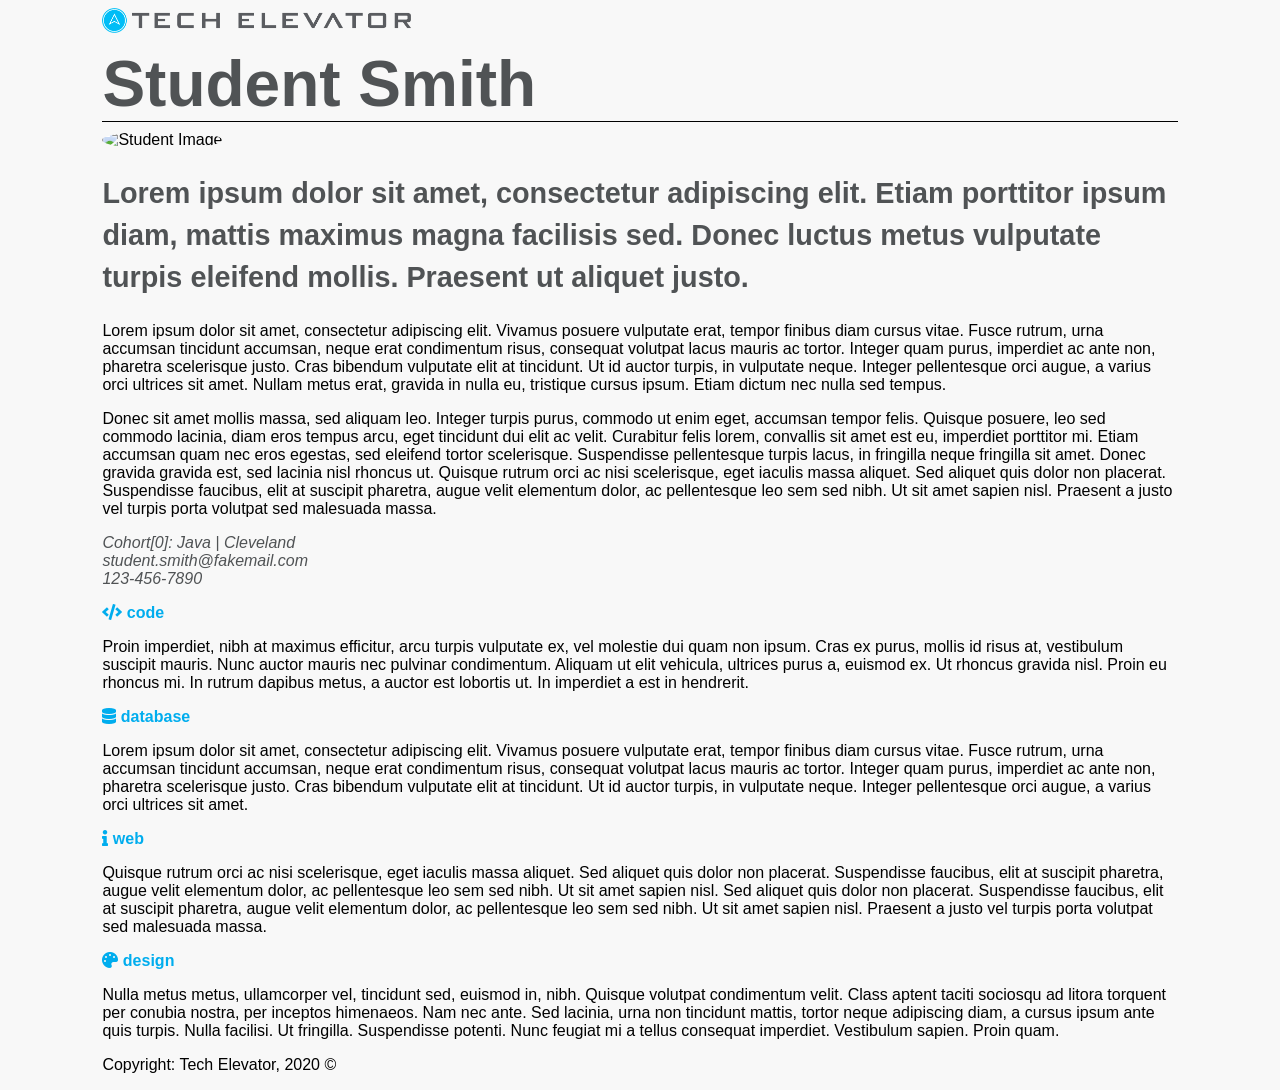
==== module-3/03_CSS_Grid/exercise-student/index.html @ 1b3c1853 "Instructor Push 07/08/2021 05:09:17" ====
<!DOCTYPE html>
<html lang="en">

<head>
    <meta charset="UTF-8">
    <meta name="viewport" content="width=device-width, initial-scale=1.0">
    <meta http-equiv="X-UA-Compatible" content="ie=edge">
    <title>Student Profile</title>
    <link rel="stylesheet" href="https://use.fontawesome.com/releases/v5.4.1/css/all.css" integrity="sha384-5sAR7xN1Nv6T6+dT2mhtzEpVJvfS3NScPQTrOxhwjIuvcA67KV2R5Jz6kr4abQsz" crossorigin="anonymous">
    <link href="https://fonts.googleapis.com/css?family=Roboto+Slab" rel="stylesheet">
    <link rel="stylesheet" href="style.css">
</head>

<body>

    <header>
        <img id="te-logo" src="vector_long_logo_dark.png" alt="Tech Elevator Logo">
    </header>

    <main id="main-grid">
        <h1 id="headline">Student Smith</h1>

        <div id="student-picture">
            <img src="https://via.placeholder.com/350X350" alt="Student Image">
        </div>
        <div id="student-quote" class="student-gray">
            <h2>
                Lorem ipsum dolor sit amet, consectetur adipiscing elit. Etiam porttitor ipsum diam, mattis maximus
                magna facilisis sed. Donec luctus metus vulputate turpis eleifend mollis. Praesent ut aliquet
                justo.
            </h2>
        </div>

        <div id="student-profile">
            <p>
                Lorem ipsum dolor sit amet, consectetur adipiscing elit. Vivamus posuere vulputate erat, tempor finibus diam cursus vitae. Fusce rutrum, urna accumsan tincidunt accumsan, neque erat condimentum risus, consequat volutpat lacus mauris ac tortor. Integer quam purus, imperdiet ac ante non, pharetra scelerisque justo. Cras bibendum vulputate elit at tincidunt. Ut id auctor turpis, in vulputate neque. Integer pellentesque orci augue, a varius orci ultrices sit amet. Nullam metus erat, gravida in nulla eu, tristique cursus ipsum. Etiam dictum nec nulla sed tempus.
            </p>
            <p>
                Donec sit amet mollis massa, sed aliquam leo. Integer turpis purus, commodo ut enim eget, accumsan tempor felis. Quisque posuere, leo sed commodo lacinia, diam eros tempus arcu, eget tincidunt dui elit ac velit. Curabitur felis lorem, convallis sit amet est eu, imperdiet porttitor mi. Etiam accumsan quam nec eros egestas, sed eleifend tortor scelerisque. Suspendisse pellentesque turpis lacus, in fringilla neque fringilla sit amet. Donec gravida gravida est, sed lacinia nisl rhoncus ut. Quisque rutrum orci ac nisi scelerisque, eget iaculis massa aliquet. Sed aliquet quis dolor non placerat. Suspendisse faucibus, elit at suscipit pharetra, augue velit elementum dolor, ac pellentesque leo sem sed nibh. Ut sit amet sapien nisl. Praesent a justo vel turpis porta volutpat sed malesuada massa.
            </p>

        </div>

        <div id="student-contact" class="student-gray italic-text">
            <p>
                Cohort[0]: Java | Cleveland<br/>
                student.smith@fakemail.com<br/>
                123-456-7890
            </p>
        </div>

        <div id="experience-grid">
            <div id="experience-code">
                <h3><i class="fas fa-code"></i> code</h3>
                <p>
                    Proin imperdiet, nibh at maximus efficitur, arcu turpis vulputate ex, vel molestie dui quam non ipsum. Cras ex purus, mollis id risus at, vestibulum suscipit mauris. Nunc auctor mauris nec pulvinar condimentum. Aliquam ut elit vehicula, ultrices purus a, euismod ex. Ut rhoncus gravida nisl. Proin eu rhoncus mi. In rutrum dapibus metus, a auctor est lobortis ut. In imperdiet a est in hendrerit.
                </p>
            </div>
            <div id="experience-database">
                <h3><i class="fas fa-database"></i> database</h3>
                <p>
                    Lorem ipsum dolor sit amet, consectetur adipiscing elit. Vivamus posuere vulputate erat, tempor finibus diam cursus vitae. Fusce rutrum, urna accumsan tincidunt accumsan, neque erat condimentum risus, consequat volutpat lacus mauris ac tortor. Integer quam purus, imperdiet ac ante non, pharetra scelerisque justo. Cras bibendum vulputate elit at tincidunt. Ut id auctor turpis, in vulputate neque. Integer pellentesque orci augue, a varius orci ultrices sit amet.
                </p>
            </div>
            <div id="experience-web">
                <h3><i class="fas fa-info"></i> web</h3>
                <p>
                    Quisque rutrum orci ac nisi scelerisque, eget iaculis massa aliquet. Sed aliquet quis dolor non placerat. Suspendisse faucibus, elit at suscipit pharetra, augue velit elementum dolor, ac pellentesque leo sem sed nibh. Ut sit amet sapien nisl. Sed aliquet quis dolor non placerat. Suspendisse faucibus, elit at suscipit pharetra, augue velit elementum dolor, ac pellentesque leo sem sed nibh. Ut sit amet sapien nisl. Praesent a justo vel turpis porta volutpat sed malesuada massa.
                </p>
            </div>
            <div id="experience-design">
                <h3><i class="fas fa-palette"></i> design</h3>
                <p>
                    Nulla metus metus, ullamcorper vel, tincidunt sed, euismod in, nibh. Quisque volutpat condimentum velit. Class aptent taciti sociosqu ad litora torquent per conubia nostra, per inceptos himenaeos. Nam nec ante. Sed lacinia, urna non tincidunt mattis, tortor neque adipiscing diam, a cursus ipsum ante quis turpis. Nulla facilisi. Ut fringilla. Suspendisse potenti. Nunc feugiat mi a tellus consequat imperdiet. Vestibulum sapien. Proin quam.
                </p>
            </div>
        </div>
    </main>
    <footer>
        <p>Copyright: Tech Elevator, 2020 &copy;</p>
    </footer>
</body>

</html>
---- module-3/03_CSS_Grid/exercise-student/style.css ----
* {
    font-family: Tahoma, Verdana, Segoe, sans-serif;
    box-sizing: border-box;
}

html {
    font-size: 16px;
}

body {
    margin-left: 8%;
    margin-right: 8%;
    background-color: rgba(192, 192, 192, 0.1);
}

h1 {
    font-size: 2em;
}

h1#headline {
    font-size: 4em;
    margin-top: 0.15em;
    margin-bottom: 0.15em;
    color: #505355;
    border-bottom: solid 1px black;
}

h2 {
    font-size: 1.8em;
    line-height: 1.45em;
}

h3 {
    font-size: 1em;
    color: #00ADEE;
}

header img {
    height: 25px;
}

.student-gray {
    color: #505355;
}

.italic-text {
    font-style: italic;
}

#student-picture img{
    border-radius: 50%;
}
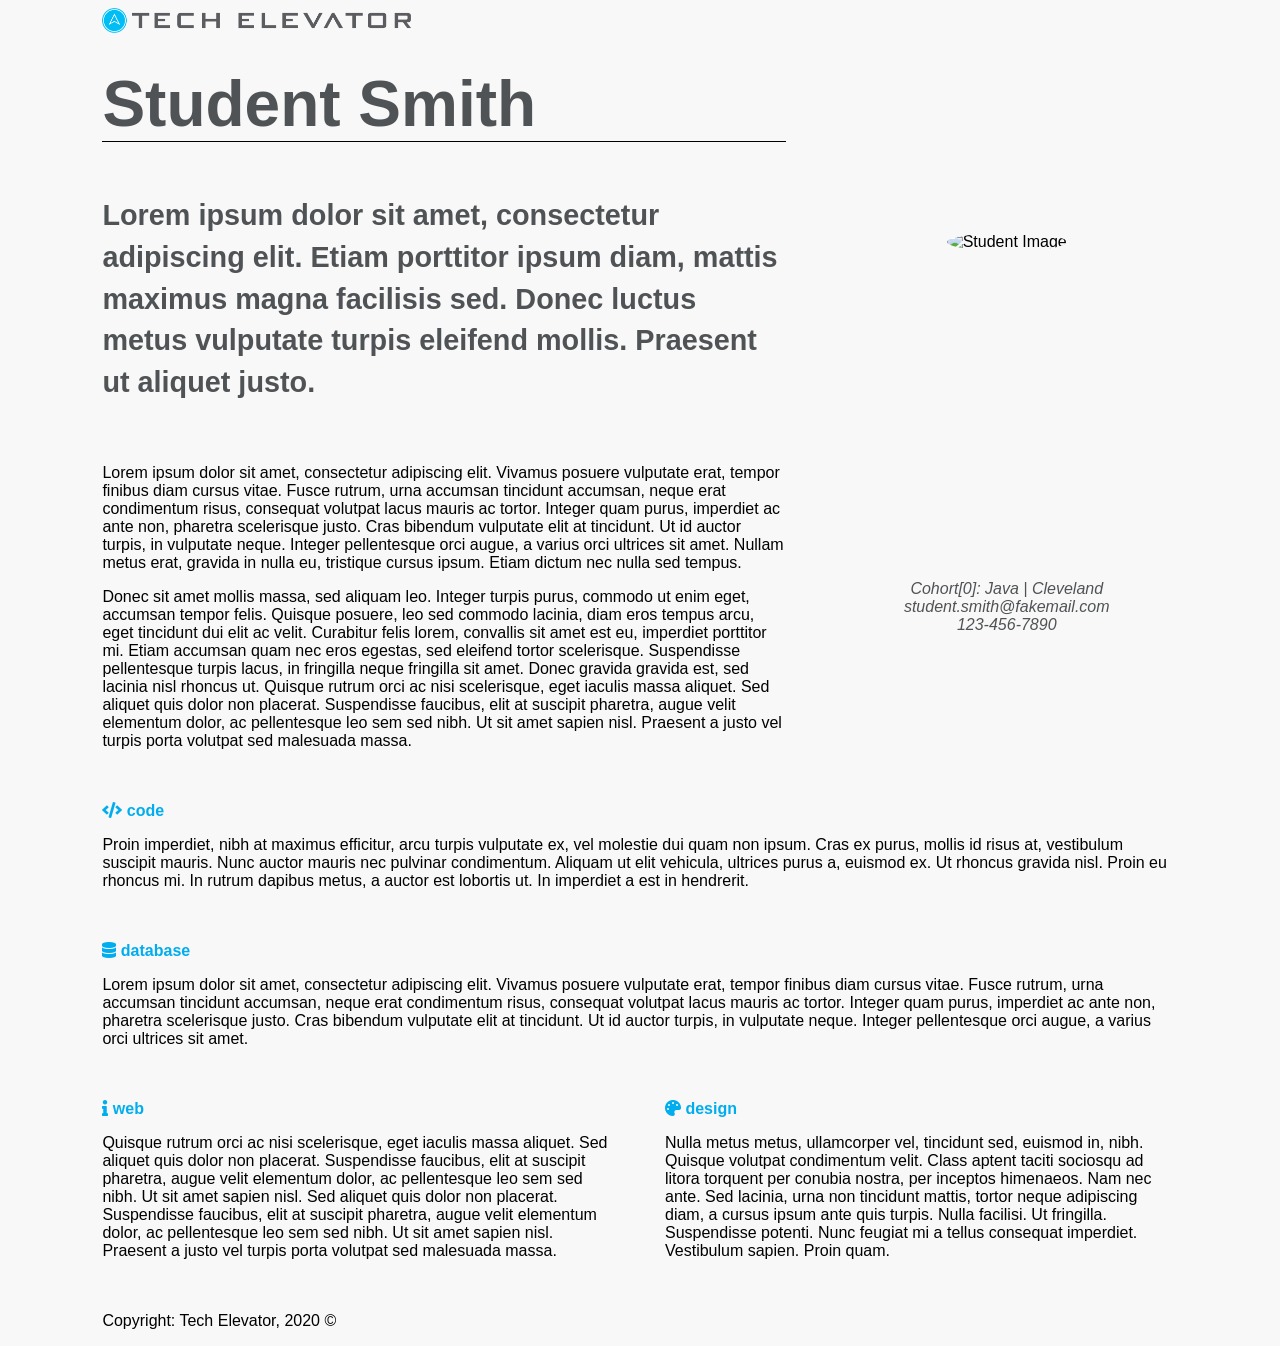
==== commit b72d2988: "cssgrid" ====
--- a/module-3/03_CSS_Grid/exercise-student/index.html
+++ b/module-3/03_CSS_Grid/exercise-student/index.html
@@ -9,6 +9,8 @@
     <link rel="stylesheet" href="https://use.fontawesome.com/releases/v5.4.1/css/all.css" integrity="sha384-5sAR7xN1Nv6T6+dT2mhtzEpVJvfS3NScPQTrOxhwjIuvcA67KV2R5Jz6kr4abQsz" crossorigin="anonymous">
     <link href="https://fonts.googleapis.com/css?family=Roboto+Slab" rel="stylesheet">
     <link rel="stylesheet" href="style.css">
+    <link rel="stylesheet" href="grid.css">
+    
 </head>
 
 <body>
--- a/module-3/03_CSS_Grid/exercise-student/grid.css
+++ b/module-3/03_CSS_Grid/exercise-student/grid.css
@@ -0,0 +1,142 @@
+body main#main-grid{
+    display: grid;
+
+    grid-template-columns: 2fr 1fr;
+
+    grid-template-areas:
+    "header           .              "
+    "headline         student-picture"
+    "student-quote    student-picture"
+    "student-profile  student-contact"
+    "experience-grid  experience-grid"
+
+    ;
+ 
+    row-gap: 20px;
+    column-gap: 50px;
+    align-items: center;
+
+}
+
+body main div#experience-grid{
+    display: grid;
+
+    grid-template-columns: 1fr 1fr;
+
+    grid-template-areas:
+    "experience-code         experience-code"
+    "experience-database     experience-database"
+    "experience-web          experience-design"
+    "footer                   .               "
+    ;
+ 
+    row-gap: 20px;
+    column-gap: 50px;
+
+}
+
+#experience-grid{
+    grid-area: experience-grid;
+
+}
+
+header{
+    grid-area: header;
+}
+main h1#headline{
+    grid-area: headline;
+}
+main div#student-quote{
+    grid-area: student-quote;
+}
+main div#student-profile{
+    grid-area: student-profile;
+}
+main div#student-picture{
+    grid-area: student-picture;
+    text-align: center;
+}
+main div#student-contact{
+    grid-area: student-contact;
+    text-align: center;
+}
+footer{
+    grid-area: footer;
+}
+
+
+main div#experience-code{
+    grid-area: experience-code;
+}
+main div#experience-database{
+    grid-area: experience-database;
+}
+main div#experience-web{
+    grid-area: experience-web;
+}
+main div#experience-design{
+    grid-area: experience-design;
+}
+
+@media screen and (max-width: 1024px) { 
+    body main#main-grid{ 
+        grid-template-columns: 1fr 1fr;
+
+        grid-template-areas:
+        "header           .              "
+        "headline         headline"
+        "student-quote    student-picture"
+        "student-quote    student-contact"
+        "student-profile  student-profile"
+        "experience-grid  experience-grid"
+        ;
+        row-gap: 20px;
+        column-gap: 35px;
+        align-items: center;
+    }
+
+    body main div#experience-grid{
+
+        grid-template-columns: 1fr 1fr;
+
+        grid-template-areas:
+        "experience-code         experience-web"
+        "experience-database     experience-design"
+        "footer                   .               "
+        ;
+ 
+        row-gap: 20px;
+        column-gap: 20px;
+
+    }
+}
+
+@media screen and (max-width: 450px){
+body main#main-grid{
+ grid-template-columns: 1fr;   
+ grid-template-areas:
+            "header"
+            "headline"
+            "student-picture"
+            "student-quote"
+            "student-contact"
+            "student-profile"
+            "experience-grid"
+            ;
+            row-gap: 20px;
+        column-gap: 35px;
+}
+body main div#experience-grid{
+    grid-template-columns: 1fr;
+    grid-template-areas:
+    "experience-code"
+    "experience-web" 
+    "experience-database"
+    "experience-design"
+    "footer"
+    ;
+    row-gap: 20px;
+    column-gap: 20px;
+
+}
+}
